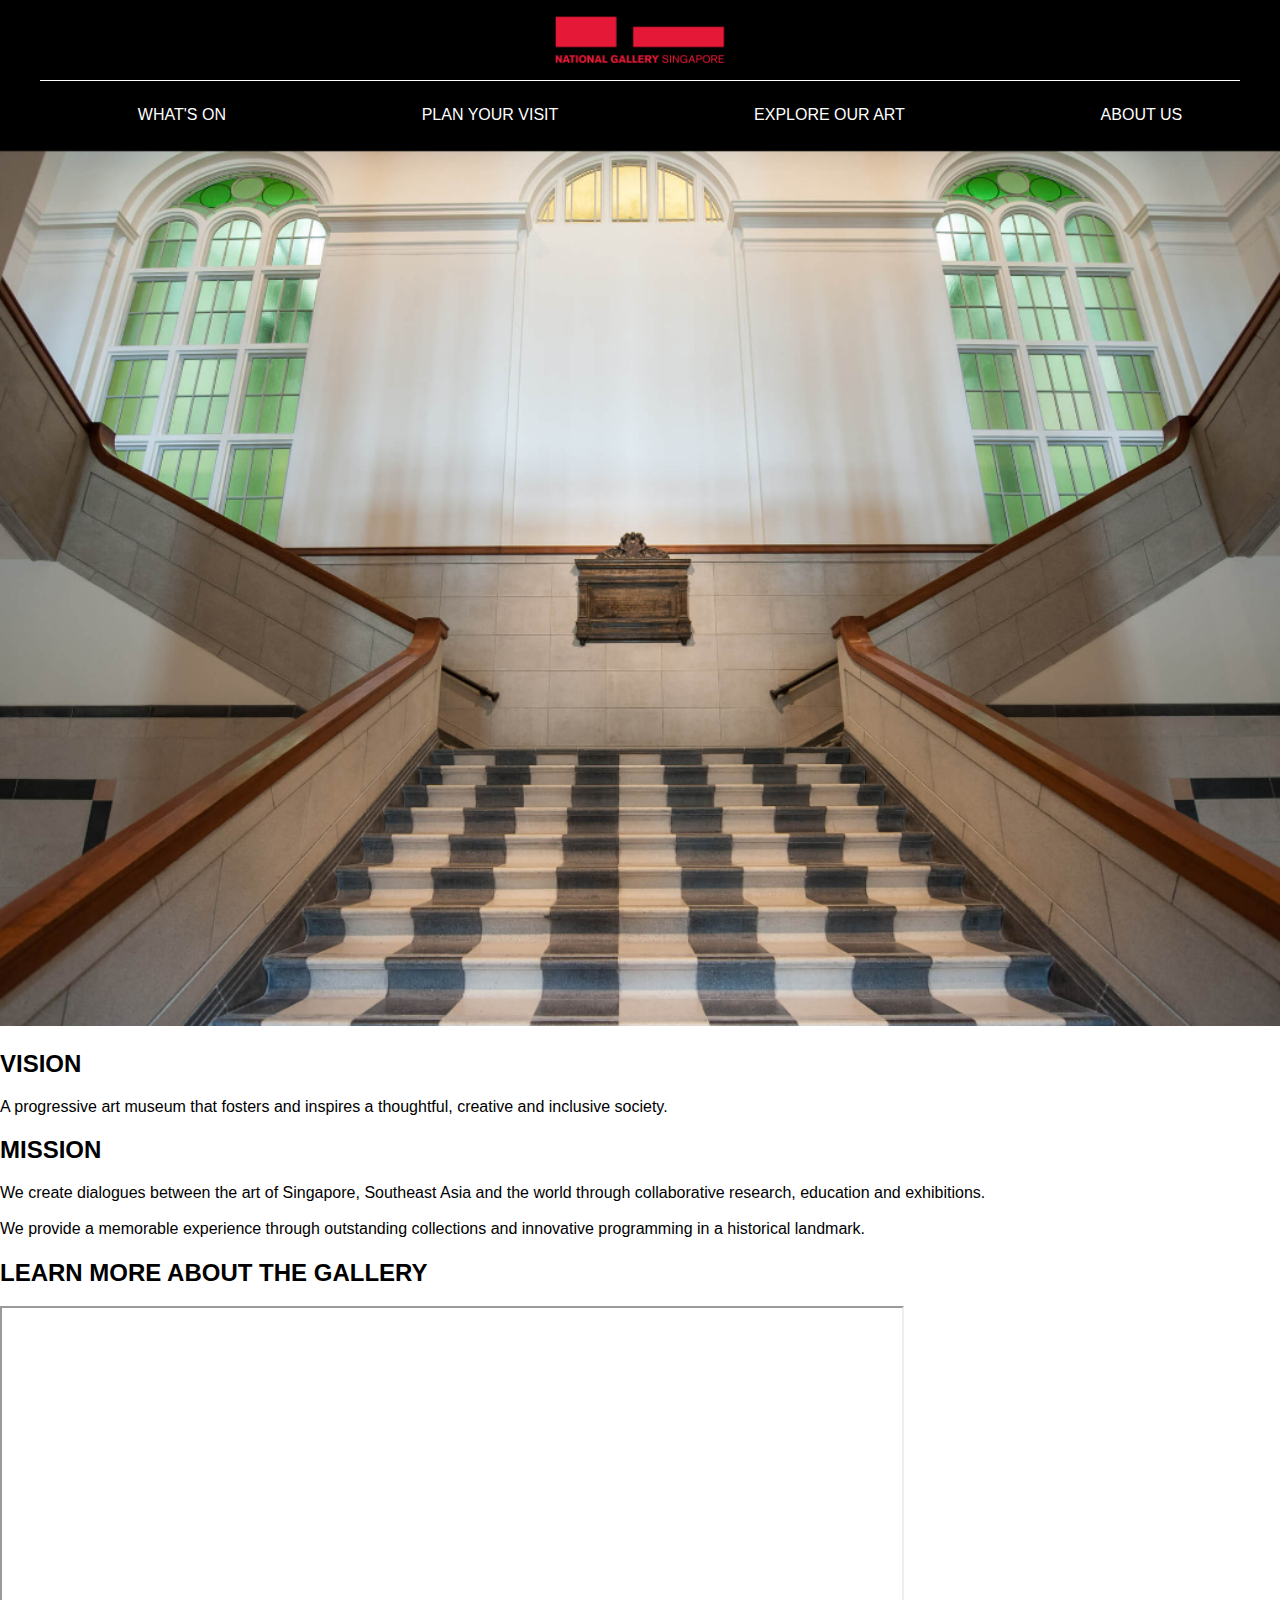
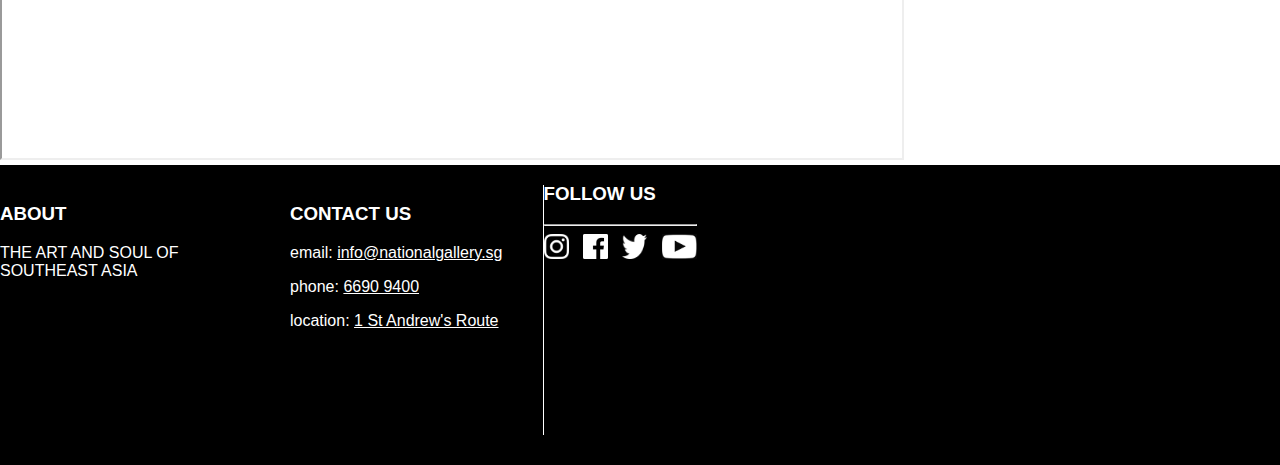
==== aboutUs.html @ 30940e10 "scary hours" ====
<!DOCTYPE html>
<html lang="en">

<head>
    <meta charset="UTF-8">
    <link rel="icon" href="Images/NGS logo.png">
    <meta name="viewport" content="width=device-width, initial-scale=1.0">
    <title>Hendrik's Web Revamp</title>
    <link rel="stylesheet" href="normalize.css">
    <link rel="stylesheet" href="styles.css">
    <script src="myScript.js"></script>
</head>

<body>
    <nav class="navbar">
        <div class="navbarContainer">
            <div class="logo">
                <a href="index.html" id="logo"><img src="Images/NGS logo.png" alt="National Gallery Singapore Logo"></a>
            </div>
            <div class="line"></div>
            <ul class="menu">
                <li class="navbarItem">
                    <a href="WhatsOn.html" id="navbarLink">WHAT'S ON</a>
                </li>
                <li class="navbarItem">
                    <a href="planVisit.html" id="navbarLink">PLAN YOUR VISIT</a>
                </li>
                <li class="navbarItem">
                    <a href="exploreArt.html" id="navbarLink">EXPLORE OUR ART</a>
                </li>
                <li class="navbarItem">
                    <a href="aboutUs.html" id="navbarLink">ABOUT US</a>
                </li>
            </ul>
        </div>
    </nav>

    <img src="Images/Staircase.png" alt="staircase inside national gallery" class="thumbnail">

    <div class="contents">
        <div class="vision">
            <h2>VISION</h2>
            <p>A progressive art museum that fosters and inspires a thoughtful, creative and inclusive society.</p>
        </div>
        <div class="mission">
            <h2>MISSION</h2>
            <p>We create dialogues between the art of Singapore, Southeast Asia and the world through collaborative
                research, education and exhibitions. <br> <br>
                We provide a memorable experience through outstanding collections and innovative programming in a
                historical landmark.</p>
        </div>

        <div class="learn">
            <h2>LEARN MORE ABOUT THE GALLERY</h2>
            <iframe src="https://www.youtube.com/embed/TA_l7kphVdA?si=by_n_hGvx2WYbpJh" title="YouTube video player"
                height="450px" width="900px"></iframe>
        </div>
    </div>

    <div class="footer">
        <div class="about">
            <h3>ABOUT</h3>
            <p>THE ART AND SOUL OF SOUTHEAST ASIA</p>
        </div>
        <div class="contact">
            <h3>CONTACT US</h3>
            <p>email: <a href="mailto:info@nationalgallery.sg" class="contactDetails">info@nationalgallery.sg</a></p>
            <p>phone: <a href="tel:+65 6690 9400" class="contactDetails">6690 9400</a></p>
            <p>location: <a href="https://maps.app.goo.gl/GerQKVTn5QkaHGeg7" target="_blank" class="contactDetails">1 St
                    Andrew's Route</a></p>
        </div>
        <div class="line"></div>

        <div class="socialsContainer">
            <h3 class="followUs">FOLLOW US</h3>
            <hr class="followLine">
            <a href="https://www.instagram.com/nationalgallerysingapore/" target="_blank"><img
                    src="Images/instagram.256x256.png" alt="instagram icon" class="socialIcon"></a>
            <a href="https://www.facebook.com/nationalgallerysg" target="_blank"><img src="Images/facebook.256x256.png"
                    alt="facebook icon" class="socialIcon"></a>
            <a href="https://twitter.com/natgallerysg" target="_blank"><img src="Images/twitter.256x208.png"
                    alt="twitter icon" class="socialIcon"></a>
            <a href="https://www.youtube.com/user/nationalgallerysg" target="_blank"><img src="Images/youtube.png"
                    alt="youtube icon" class="youtube"></a>
        </div>
</body>

</html>
---- styles.css ----
html {
  font-family: Arial, Helvetica, sans-serif;
  margin: 0;
  padding: 0;
}

body {
  margin: 0;
  padding: 0;
}

.navbar {
  height: 150px;
  background-color: black;
  margin: 0;
  padding: 0;
}

#logo {
  display: flex;
  justify-content: center;
  height: 80px;
}

.navbar .line {
  display: flex;
  justify-content: center;
  height: 1px;
  width: 1200px;
  background-color: white;
  margin-left: 40px;
}

.menu {
  display: flex;
  justify-content: space-around;
  list-style-type: none;
  color: white;
  margin-top: 25px;
}

.menu li:hover {
  text-decoration: underline;
}

#navbarLink {
  text-decoration: none;
  color: white;
}

.highlightsExhibition {
  padding: 2rem;
}

.slider-wrapper {
  position: relative;
  max-width: 48rem;
  margin: 0 auto;
}

.slider {
  display: flex;
  aspect-ratio: 12/8;
  overflow-x: auto;
  scroll-snap-type: x mandatory;
  scroll-behavior: smooth;
  box-shadow: 0 1.5rem 3rem -0.75rem hsla(0, 0%, 0%, 0.25); /*hsla hue saturation lightness alpha*/
  border-radius: 0.5rem;
}

.slider img {
  flex: 1 0 100%;
  scroll-snap-align: start;
}

.slider-nav {
  display: flex;
  column-gap: 1rem;
  position: absolute;
  bottom: 1.25rem;
  left: 50%;
  transform: translateX(-50%);
  z-index: 1;
}

.slider-nav a {
  width: 0.5rem;
  height: 0.5rem;
  border-radius: 50%;
  background-color: #fff;
  opacity: 75%;
  transition: opacity ease 250ms;
}

.slider-nav a:hover {
  opacity: 1;
}

.slider::-webkit-scrollbar {
  display: none;
}

.footer {
  height: 300px;
  width: 100%;
  background-color: black;
  color: white;
  display: flex;
}

.about {
  max-width: 200px;
  margin-top: 20px;
}

.contact {
  margin-left: 90px;
  margin-top: 20px;
}

.contactDetails {
  color: white;
}
.sitemap {
  margin-left: 90px;
  margin-top: 20px;
}
.sitemap ul {
  list-style-type: none;
  margin: 0;
  padding: 0;
}

#footerSitemap {
  text-decoration: none;
  color: white;
}

.sitemap li:hover {
  text-decoration: underline;
}

.footer .line {
  height: 250px;
  width: 1px;
  background-color: white;
  margin: 20px 0 0 40px;
}

.follow {
  margin-left: 25px;
  margin-top: 20px;
}
.follow .line {
  width: 410px;
  height: 1px;
  margin: 0;
}

.socialIcon {
  height: 25px;
  width: 25px;
  margin-right: 10px;
}

.youtube {
  height: 25px;
  width: 35px;
}

.socials {
  margin-top: 15px;
}

.thumbnail {
  width: 100%;
}

.exhibition {
  display: flex;
  justify-content: center;
  max-width: 800px;
  margin: 25px 0px 25px 220px;
}

.exhibition img {
  height: 162px;
  width: 210px;
  border-radius: 2px;
}
.exhibitionDesc {
  font-size: 14px;
}

.exhibition p {
  margin: 0;
}

.exhibitionInfo {
  margin: 10px 0px 0px 10px;
}

.currentExhibitions h2 {
  margin: 50px 0px 40px 70px;
}

.planTripContent {
  display: flex;
  justify-content: space-around;
  margin-bottom: 40px;
  margin-top: 30px;
}

.planTrip p {
  max-width: 300px;
}

.experience p {
  max-width: 300px;
}
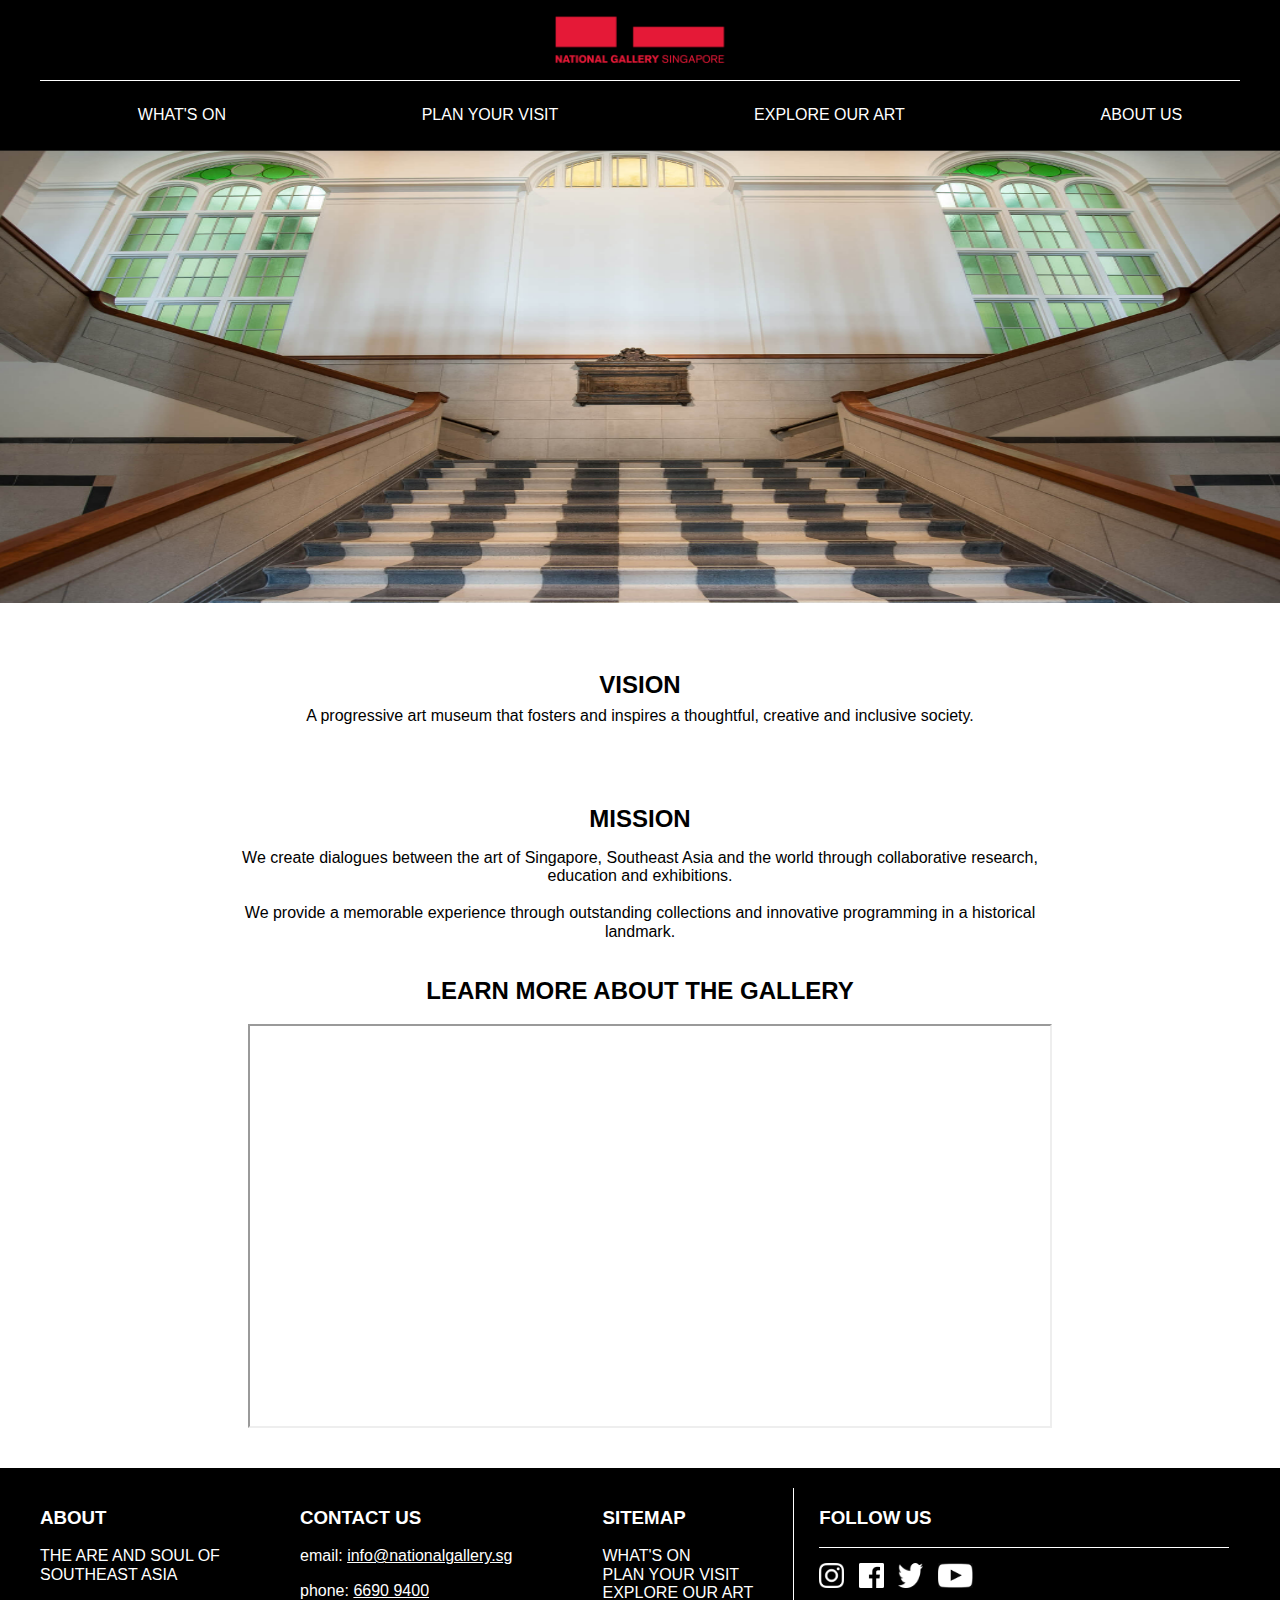
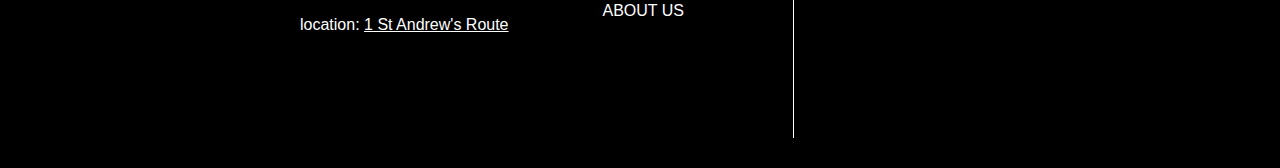
==== commit aeb56dea: "minor updates nothing much" ====
--- a/aboutUs.html
+++ b/aboutUs.html
@@ -3,7 +3,6 @@
 
 <head>
     <meta charset="UTF-8">
-    <link rel="icon" href="Images/NGS logo.png">
     <meta name="viewport" content="width=device-width, initial-scale=1.0">
     <title>Hendrik's Web Revamp</title>
     <link rel="stylesheet" href="normalize.css">
@@ -15,33 +14,29 @@
     <nav class="navbar">
         <div class="navbarContainer">
             <div class="logo">
-                <a href="index.html" id="logo"><img src="Images/NGS logo.png" alt="National Gallery Singapore Logo"></a>
+                <a href="index.html" id="logo"><img src="Images/NGS logo.png"
+                        alt="Logo of the national gallery of singapore"></a>
             </div>
+
             <div class="line"></div>
+
             <ul class="menu">
-                <li class="navbarItem">
-                    <a href="WhatsOn.html" id="navbarLink">WHAT'S ON</a>
-                </li>
-                <li class="navbarItem">
-                    <a href="planVisit.html" id="navbarLink">PLAN YOUR VISIT</a>
-                </li>
-                <li class="navbarItem">
-                    <a href="exploreArt.html" id="navbarLink">EXPLORE OUR ART</a>
-                </li>
-                <li class="navbarItem">
-                    <a href="aboutUs.html" id="navbarLink">ABOUT US</a>
-                </li>
+                <li><a href="whatsOn.html" id="navbarLink">WHAT'S ON</a></li>
+                <li><a href="planVisit.html" id="navbarLink">PLAN YOUR VISIT</a></li>
+                <li><a href="exploreArt.html" id="navbarLink">EXPLORE OUR ART</a></li>
+                <li><a href="aboutUs.html" id="navbarLink">ABOUT US</a></li>
             </ul>
         </div>
     </nav>
 
-    <img src="Images/Staircase.png" alt="staircase inside national gallery" class="thumbnail">
+    <img src="Images/Staircase.png" alt="staircase inside national gallery singapore" class="thumbnail">
 
     <div class="contents">
         <div class="vision">
             <h2>VISION</h2>
             <p>A progressive art museum that fosters and inspires a thoughtful, creative and inclusive society.</p>
         </div>
+
         <div class="mission">
             <h2>MISSION</h2>
             <p>We create dialogues between the art of Singapore, Southeast Asia and the world through collaborative
@@ -57,32 +52,49 @@
         </div>
     </div>
 
+    </div>
+
+
     <div class="footer">
         <div class="about">
             <h3>ABOUT</h3>
-            <p>THE ART AND SOUL OF SOUTHEAST ASIA</p>
+            <p>THE ARE AND SOUL OF SOUTHEAST ASIA</p>
         </div>
+
         <div class="contact">
             <h3>CONTACT US</h3>
-            <p>email: <a href="mailto:info@nationalgallery.sg" class="contactDetails">info@nationalgallery.sg</a></p>
+            <p>email: <a href="mailto:info@nationalgallery.sg" class="contactDetails">info@nationalgallery.sg</a>
+            </p>
             <p>phone: <a href="tel:+65 6690 9400" class="contactDetails">6690 9400</a></p>
             <p>location: <a href="https://maps.app.goo.gl/GerQKVTn5QkaHGeg7" target="_blank" class="contactDetails">1 St
                     Andrew's Route</a></p>
         </div>
+
+        <div class="sitemap">
+            <h3>SITEMAP</h3>
+            <ul>
+                <li><a href="#" id="footerSitemap">WHAT'S ON</a></li>
+                <li><a href="#" id="footerSitemap">PLAN YOUR VISIT</a></li>
+                <li><a href="#" id="footerSitemap">EXPLORE OUR ART</a></li>
+                <li><a href="#" id="footerSitemap">ABOUT US</a></li>
+            </ul>
+        </div>
+
         <div class="line"></div>
 
-        <div class="socialsContainer">
-            <h3 class="followUs">FOLLOW US</h3>
-            <hr class="followLine">
-            <a href="https://www.instagram.com/nationalgallerysingapore/" target="_blank"><img
-                    src="Images/instagram.256x256.png" alt="instagram icon" class="socialIcon"></a>
-            <a href="https://www.facebook.com/nationalgallerysg" target="_blank"><img src="Images/facebook.256x256.png"
-                    alt="facebook icon" class="socialIcon"></a>
-            <a href="https://twitter.com/natgallerysg" target="_blank"><img src="Images/twitter.256x208.png"
-                    alt="twitter icon" class="socialIcon"></a>
-            <a href="https://www.youtube.com/user/nationalgallerysg" target="_blank"><img src="Images/youtube.png"
-                    alt="youtube icon" class="youtube"></a>
+        <div class="follow">
+            <h3>FOLLOW US</h3>
+            <div class="line"></div>
+            <div class="socials">
+                <a href="https://www.instagram.com/nationalgallerysingapore/" target="_blank"><img
+                        src="Images/instagram.256x256.png" alt="instagram icon" class="socialIcon"></a>
+                <a href="https://www.facebook.com/nationalgallerysg" target="_blank"><img
+                        src="Images/facebook.256x256.png" alt="facebook icon" class="socialIcon"></a>
+                <a href="https://twitter.com/natgallerysg" target="_blank"><img src="Images/twitter.256x208.png"
+                        alt="twitter icon" class="socialIcon"></a>
+                <a href="https://www.youtube.com/user/nationalgallerysg" target="_blank"><img src="Images/youtube.png"
+                        alt="youtube icon" class="youtube"></a>
+            </div>
         </div>
-</body>
-
-</html>+    </div>
+</body>--- a/styles.css
+++ b/styles.css
@@ -111,10 +111,11 @@
 .about {
   max-width: 200px;
   margin-top: 20px;
+  margin-left: 40px;
 }
 
 .contact {
-  margin-left: 90px;
+  margin-left: 60px;
   margin-top: 20px;
 }
 
@@ -174,6 +175,8 @@
 
 .thumbnail {
   width: 100%;
+  height: 453px;
+  object-fit: fill;
 }
 
 .exhibition {
@@ -218,3 +221,68 @@
 .experience p {
   max-width: 300px;
 }
+
+.collections h2 {
+  margin: 25px 0px 0px 70px;
+}
+
+.collections p {
+  max-width: 900px;
+  margin: 40px 0px 0px 200px;
+}
+
+.collections iframe {
+  margin: 50px 0px 30px 362px;
+}
+
+.more h2 {
+  display: flex;
+  justify-content: center;
+}
+
+.vision {
+  display: flex;
+  justify-content: center;
+  align-items: center;
+  flex-direction: column;
+}
+
+.vision h2 {
+  margin-bottom: 0px;
+  margin-top: 64px;
+}
+
+.vision p {
+  margin-top: 8px;
+}
+
+.mission {
+  display: flex;
+  justify-content: center;
+  align-items: center;
+  flex-direction: column;
+}
+
+.mission h2 {
+  margin: 0px;
+  margin-top: 64px;
+}
+
+.mission p {
+  max-width: 800px;
+  text-align: center;
+}
+
+.learn {
+  display: flex;
+  flex-direction: column;
+  justify-content: center;
+  align-items: center;
+}
+
+.learn iframe {
+  margin-bottom: 40px;
+  height: 400px;
+  width: 800px;
+  margin-left: 20px;
+}
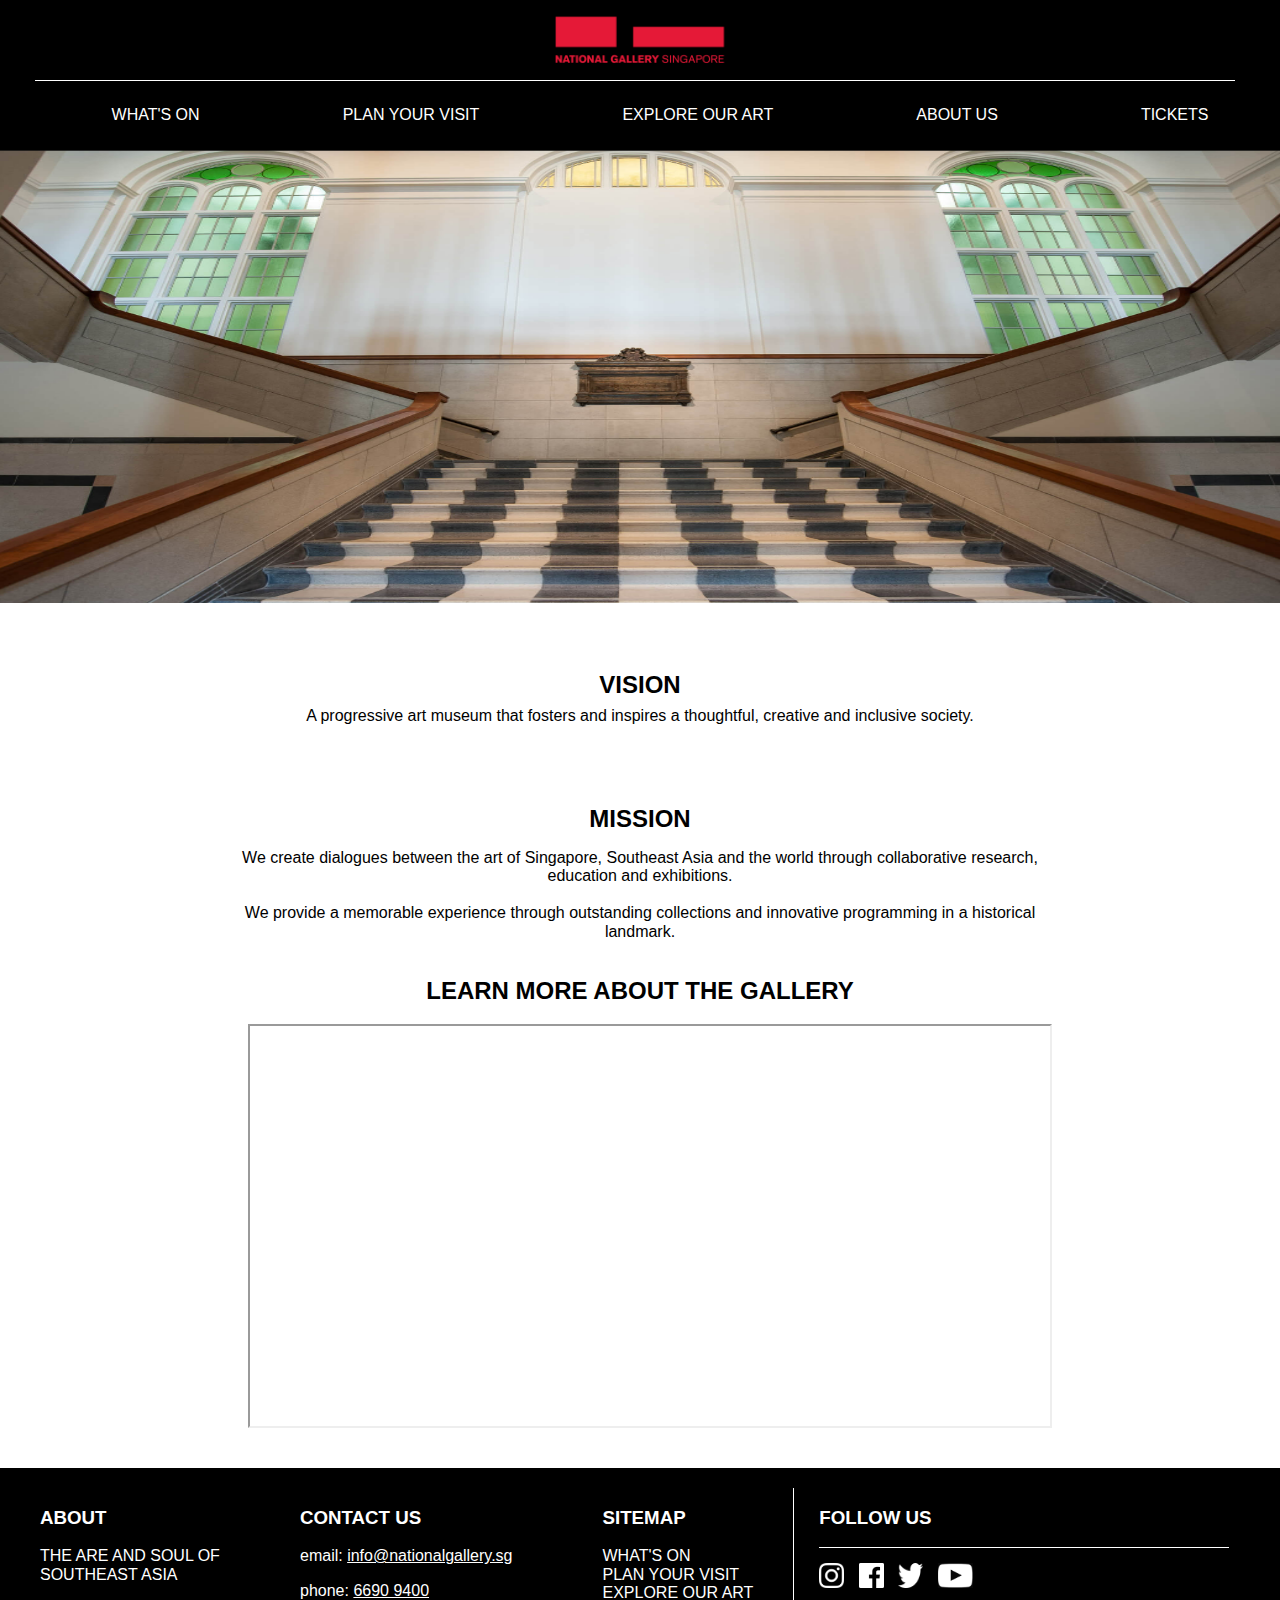
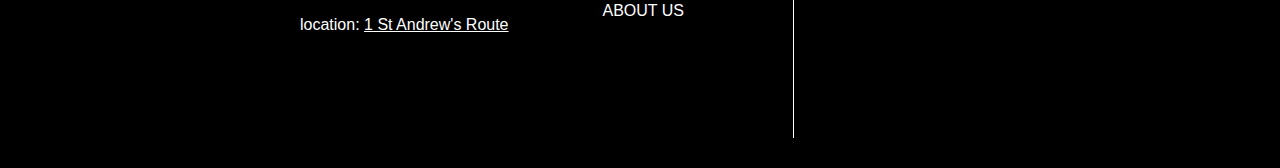
==== commit 05ebf805: "added ticketing page" ====
--- a/aboutUs.html
+++ b/aboutUs.html
@@ -25,6 +25,7 @@
                 <li><a href="planVisit.html" id="navbarLink">PLAN YOUR VISIT</a></li>
                 <li><a href="exploreArt.html" id="navbarLink">EXPLORE OUR ART</a></li>
                 <li><a href="aboutUs.html" id="navbarLink">ABOUT US</a></li>
+                <li><a href="tickets.html" id="navbarLink">TICKETS</a></li>
             </ul>
         </div>
     </nav>
--- a/styles.css
+++ b/styles.css
@@ -28,7 +28,7 @@
   height: 1px;
   width: 1200px;
   background-color: white;
-  margin-left: 40px;
+  margin-left: 35px;
 }
 
 .menu {
@@ -286,3 +286,37 @@
   width: 800px;
   margin-left: 20px;
 }
+
+body {
+  font-family: Arial, sans-serif;
+}
+
+form {
+  max-width: 400px;
+  margin: auto;
+}
+
+label {
+  display: block;
+  margin-bottom: 8px;
+}
+
+input {
+  width: 100%;
+  padding: 8px;
+  margin-bottom: 16px;
+  box-sizing: border-box;
+}
+
+button {
+  background-color: #4caf50;
+  color: white;
+  padding: 10px 15px;
+  border: none;
+  border-radius: 4px;
+  cursor: pointer;
+}
+
+button:hover {
+  background-color: #45a049;
+}
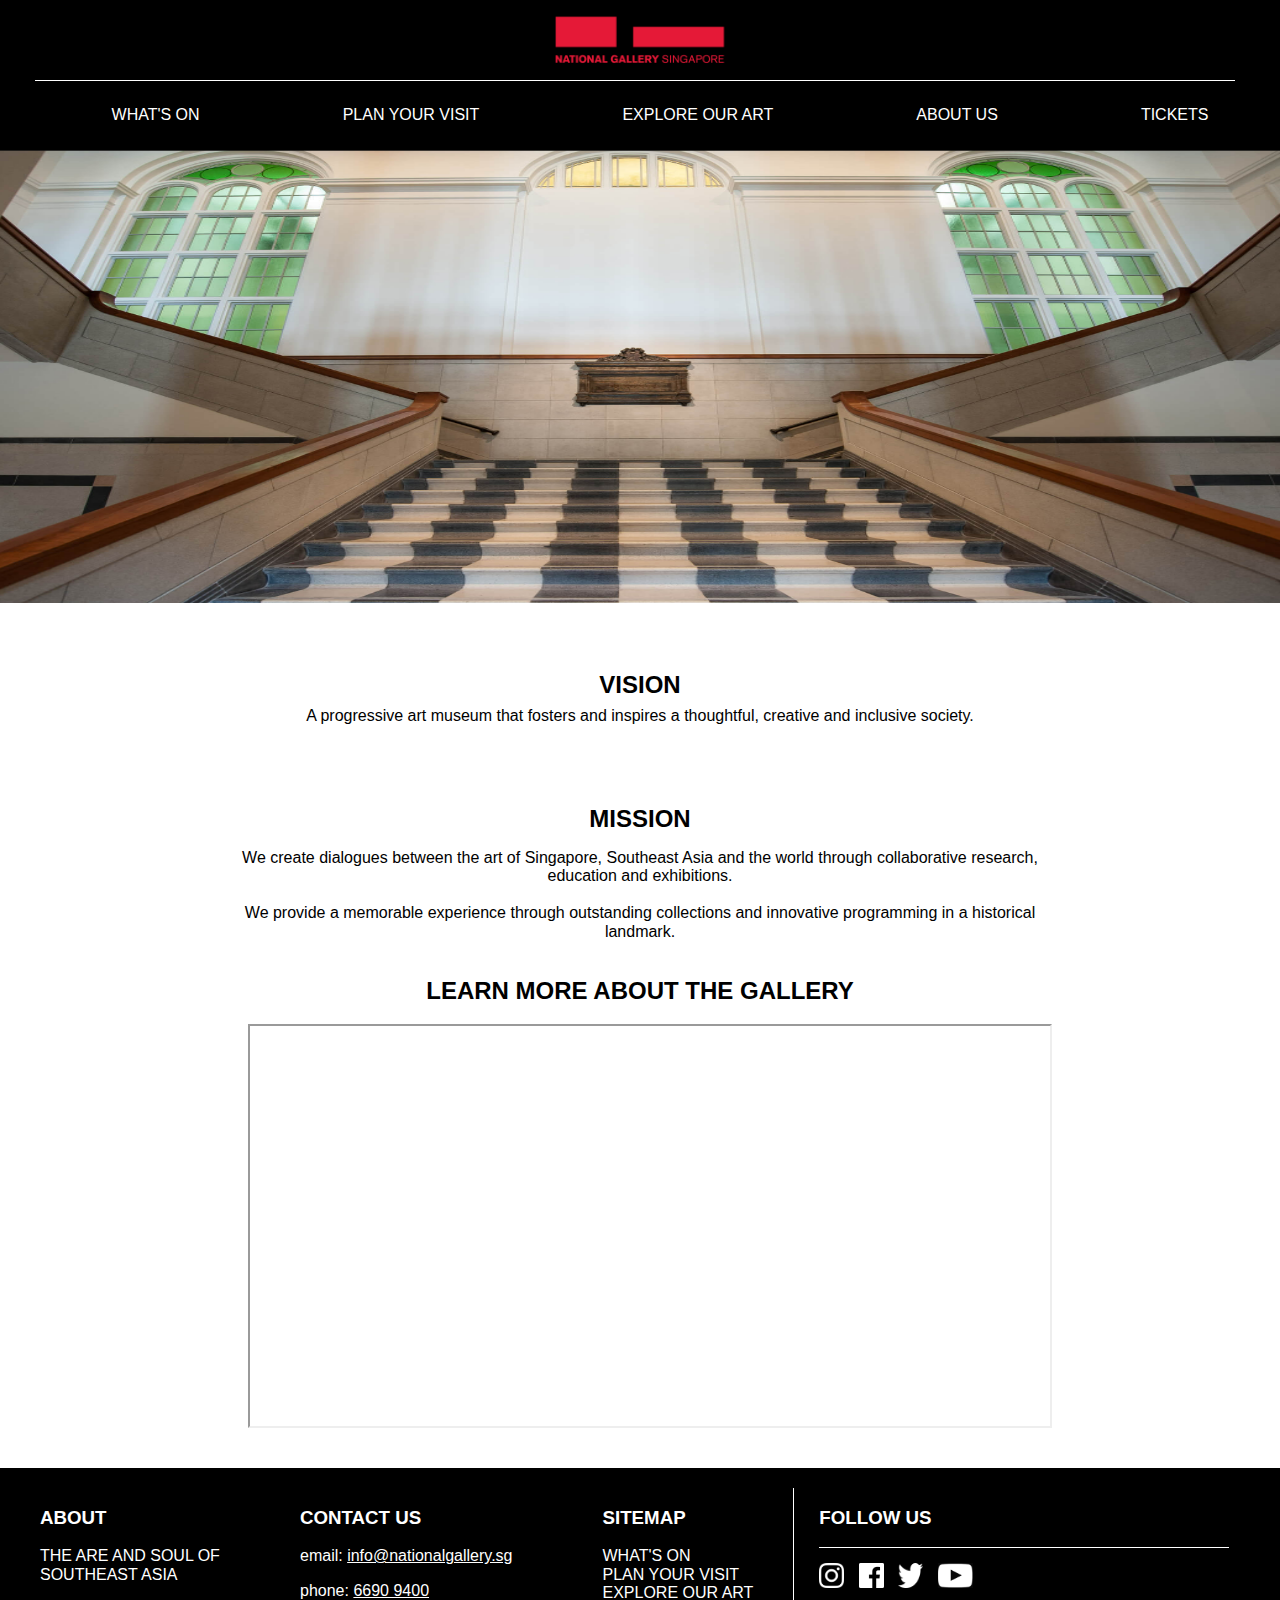
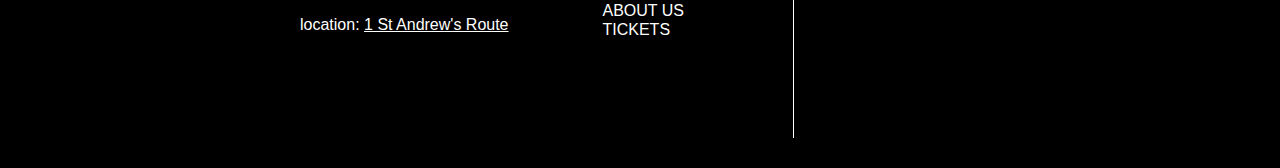
==== commit 6d004ae6: "media query css ticket and checkout" ====
--- a/aboutUs.html
+++ b/aboutUs.html
@@ -5,6 +5,7 @@
     <meta charset="UTF-8">
     <meta name="viewport" content="width=device-width, initial-scale=1.0">
     <title>Hendrik's Web Revamp</title>
+    <link rel="icon" href="Images/NGS logo.png">
     <link rel="stylesheet" href="normalize.css">
     <link rel="stylesheet" href="styles.css">
     <script src="myScript.js"></script>
@@ -74,10 +75,11 @@
         <div class="sitemap">
             <h3>SITEMAP</h3>
             <ul>
-                <li><a href="#" id="footerSitemap">WHAT'S ON</a></li>
-                <li><a href="#" id="footerSitemap">PLAN YOUR VISIT</a></li>
-                <li><a href="#" id="footerSitemap">EXPLORE OUR ART</a></li>
-                <li><a href="#" id="footerSitemap">ABOUT US</a></li>
+                <li><a href="whatsOn.html" id="footerSitemap">WHAT'S ON</a></li>
+                <li><a href="planVisit.html" id="footerSitemap">PLAN YOUR VISIT</a></li>
+                <li><a href="exploreArt.html" id="footerSitemap">EXPLORE OUR ART</a></li>
+                <li><a href="aboutUs.html" id="footerSitemap">ABOUT US</a></li>
+                <li><a href="tickets.html" id="footerSitemap">TICKETS</a></li>
             </ul>
         </div>
 
--- a/styles.css
+++ b/styles.css
@@ -54,13 +54,13 @@
 
 .slider-wrapper {
   position: relative;
-  max-width: 48rem;
+  width: 850px;
   margin: 0 auto;
 }
 
 .slider {
   display: flex;
-  aspect-ratio: 12/8;
+  aspect-ratio: 9/5;
   overflow-x: auto;
   scroll-snap-type: x mandatory;
   scroll-behavior: smooth;
@@ -196,11 +196,11 @@
 }
 
 .exhibition p {
-  margin: 0;
+  margin: 0 0 5px 0;
 }
 
 .exhibitionInfo {
-  margin: 10px 0px 0px 10px;
+  margin: 0px 0px 0px 10px;
 }
 
 .currentExhibitions h2 {
@@ -210,8 +210,7 @@
 .planTripContent {
   display: flex;
   justify-content: space-around;
-  margin-bottom: 40px;
-  margin-top: 30px;
+  margin: 30px 0 40px 20px;
 }
 
 .planTrip p {
@@ -287,18 +286,20 @@
   margin-left: 20px;
 }
 
-body {
-  font-family: Arial, sans-serif;
-}
-
 form {
   max-width: 400px;
   margin: auto;
+  margin-bottom: 40px;
+  text-align: center;
 }
 
 label {
   display: block;
   margin-bottom: 8px;
+}
+
+form > label {
+  text-align: left;
 }
 
 input {
@@ -320,3 +321,370 @@
 button:hover {
   background-color: #45a049;
 }
+
+.ticketName {
+  margin: 25px 0 0 70px;
+  padding: 0;
+}
+
+.highlightExhibition h2 {
+  margin-left: 64px;
+}
+
+.contentsContainer {
+  display: flex;
+  justify-content: center;
+  align-items: center;
+}
+
+.contentsCheckout {
+  margin: 50px;
+  height: 700px;
+  width: 600px;
+  border-radius: 8px;
+  box-shadow: 5px 5px 10px rgba(0, 0, 0, 0.4);
+  display: flex;
+  justify-content: center;
+}
+
+.contents img {
+  width: 200px;
+}
+
+.bookingDetails h1 {
+  text-align: center;
+  margin: 10px 0 5px 0;
+  padding: 0;
+  font-size: 28px;
+}
+
+.bookingDetails {
+  display: flex;
+  flex-direction: column;
+}
+
+.bookingHeader {
+  display: flex;
+  flex-direction: column;
+  align-items: center;
+}
+
+.fullNameOut {
+  text-align: left;
+  margin: 0 0 20px 0;
+}
+
+.booking {
+  margin: 8px 0 8px 0;
+}
+
+.bookingHeader hr {
+  background-color: black;
+  width: 500px;
+}
+
+.bookingDetails hr {
+  background-color: black;
+  width: 500px;
+}
+
+.bookingDetails ul {
+  margin: 0;
+}
+
+.nationalityOut {
+  margin: 8px 0 8px 0;
+}
+
+.emailOut {
+  margin: 0;
+}
+
+.data {
+  margin: 30px 0 25px 0;
+}
+
+.backgroundInfo {
+  display: flex;
+  justify-content: center;
+  align-items: center;
+  margin-top: 35px;
+}
+
+.backgroundInfo h2 {
+  text-align: center;
+}
+.backgroundInfo p {
+  text-align: center;
+  max-width: 600px;
+}
+
+.buyTicket {
+  height: 30px;
+  width: 100px;
+  margin: 10px 0 0 450px;
+  background-color: #4caf50;
+  display: flex;
+  justify-content: center;
+  align-items: center;
+  border-radius: 4px;
+}
+
+.bookingDetails h3 {
+  color: #b4171e;
+  margin-bottom: 0;
+}
+
+@media (max-width: 425px) {
+  .navbar {
+    height: 100px;
+    width: 390px;
+  }
+
+  .logo {
+    display: flex;
+    justify-content: left;
+  }
+
+  #logo {
+    display: inline-block;
+  }
+
+  .logo img {
+    margin: 15px 0 0 20px;
+    height: 70px;
+  }
+
+  .navbarContainer .line {
+    display: none;
+  }
+
+  .slider-wrapper {
+    width: 350px;
+  }
+
+  .backgroundInfo {
+    max-width: 350px;
+    margin-left: 15px;
+  }
+
+  .footer {
+    display: flex;
+    flex-direction: column;
+    height: 650px;
+  }
+
+  .contact {
+    margin: 5px 0 0 40px;
+  }
+
+  .footer > .line {
+    display: none;
+  }
+
+  .follow .line {
+    display: none;
+  }
+
+  .sitemap {
+    margin: 5px 0 0 40px;
+  }
+
+  .follow {
+    margin: 5px 0 0 40px;
+  }
+
+  .toggleButton {
+    width: 35px;
+    position: absolute;
+    right: 40px;
+    top: 40px;
+  }
+
+  .toggleButton span {
+    width: 100%;
+    height: 2px;
+    background-color: white;
+    float: left;
+    margin-bottom: 8px;
+  }
+
+  #menu {
+    display: none;
+    width: 100%;
+    border-top: 1px solid #000;
+    padding-top: 20px;
+    margin-top: 30px;
+  }
+  #menu ul li {
+    padding: 15px 0px;
+    width: 100%;
+  }
+  #menu .show {
+    display: block;
+  }
+
+  .navbar:hover #menu {
+    display: block;
+  }
+
+  .thumbnail {
+    height: 185px;
+  }
+
+  .currentExhibitions h2 {
+    margin: 30px 0 0 50px;
+  }
+
+  .currentExhibitions {
+    margin: 0;
+  }
+
+  .exhibition {
+    display: flex;
+    flex-direction: column;
+    justify-content: center;
+    align-items: center;
+    margin: 30px 0 50px 0;
+  }
+
+  .exhibitionTitle {
+    max-width: 300px;
+    margin-top: 20px;
+  }
+  .exhibitionDesc {
+    max-width: 300px;
+  }
+
+  .exhibition img {
+    height: 175px;
+    width: 350px;
+  }
+
+  .buyTicket {
+    margin: 20px 0 0 100px;
+  }
+
+  .planTripContent {
+    display: flex;
+    flex-direction: column;
+  }
+
+  .collections {
+    display: flex;
+    flex-direction: column;
+    align-items: center;
+  }
+  .collections h2 {
+    margin: 25px 0 25px 20px;
+  }
+
+  .collections p {
+    margin: 0;
+    max-width: 300px;
+    text-align: center;
+  }
+
+  .collections iframe {
+    margin: 25px 0 25px 0;
+    height: 200px;
+    width: 380px;
+  }
+
+  .contents {
+    display: flex;
+    flex-direction: column;
+    justify-content: center;
+    align-items: center;
+  }
+
+  .vision p {
+    text-align: center;
+  }
+
+  .mission p {
+    text-align: center;
+  }
+
+  .learn h2 {
+    text-align: center;
+  }
+
+  .learn iframe {
+    margin: 0;
+    height: 200px;
+    width: 380px;
+  }
+
+  .ticketName {
+    margin: 0 0 20px 35px;
+  }
+
+  form {
+    max-width: 300px;
+    margin: auto;
+    margin-bottom: 40px;
+    text-align: center;
+  }
+
+  #nationality {
+    max-width: 300px;
+    height: 38px;
+    margin-bottom: 16px;
+  }
+
+  .contentsContainer {
+    display: flex;
+    justify-content: center;
+    align-items: center;
+  }
+
+  .contentsCheckout {
+    margin: 50px;
+    height: 400px;
+    width: 300px;
+    border-radius: 8px;
+    box-shadow: 5px 5px 10px rgba(0, 0, 0, 0.4);
+    display: flex;
+    justify-content: center;
+  }
+
+  .bookingHeader h1 {
+    font-size: 18px;
+  }
+
+  .bookingHeader hr {
+    width: 250px;
+  }
+
+  .data {
+    margin: 0;
+  }
+
+  .data p {
+    margin-left: 20px;
+    font-size: 12px;
+  }
+
+  .bookingDetails hr {
+    background-color: black;
+    width: 250px;
+  }
+
+  .bookingDetails h3 {
+    font-size: 12px;
+  }
+
+  .bookingDetails p {
+    font-size: 10px;
+    margin: 5px;
+  }
+
+  .bookingDetails ul {
+    font-size: 6px;
+  }
+
+  .bookingDetails .addInfo {
+    font-size: 6px;
+  }
+}
